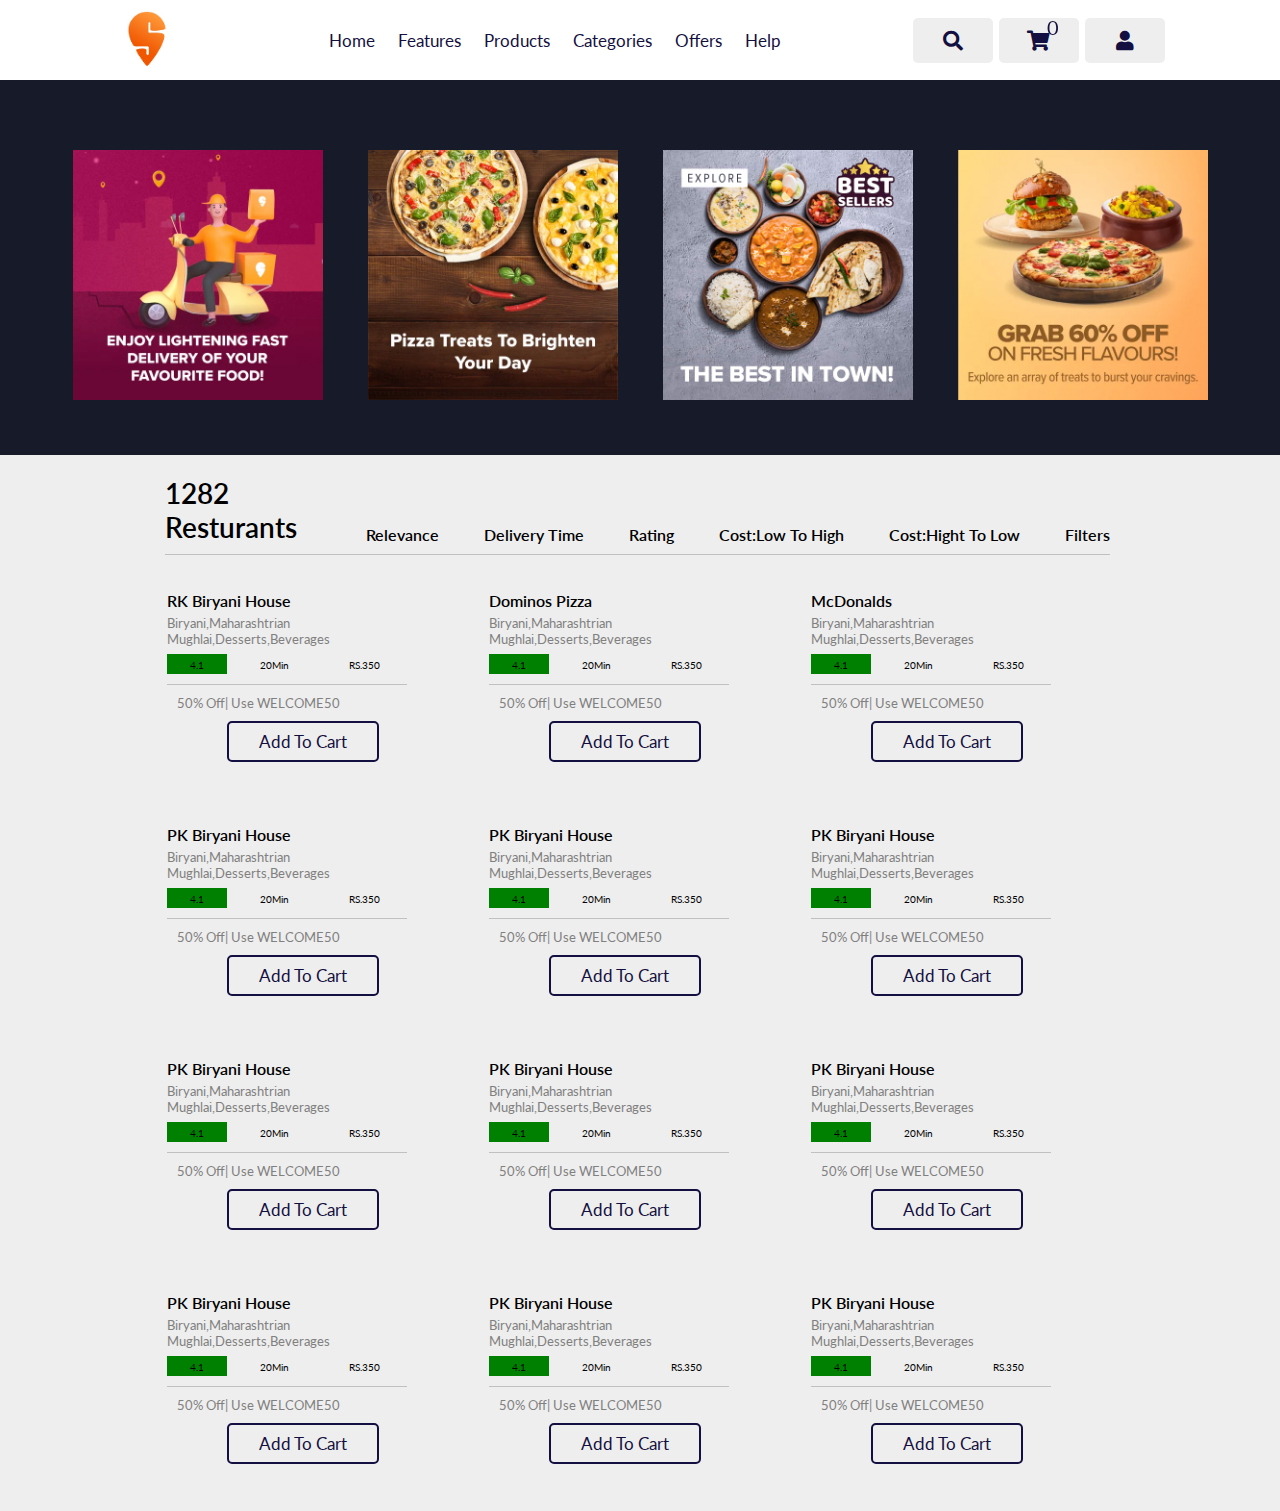
==== index.html @ 4bfafcb6 "Added more functionalities" ====
<!DOCTYPE html>
<html lang="en">
<head>
    <meta charset="UTF-8">
    <meta http-equiv="X-UA-Compatible" content="IE=edge">
    <meta name="viewport" content="width=device-width, initial-scale=1.0">
    <title>Complete Responsive Grocery Website Design Tutorial</title>

    <link rel="stylesheet" href="https://unpkg.com/swiper@7/swiper-bundle.min.css" />
    <link rel="preconnect" href="https://fonts.googleapis.com">
<link rel="preconnect" href="https://fonts.gstatic.com" crossorigin>
<link href="https://fonts.googleapis.com/css2?family=Lato&family=Roboto+Slab:wght@200;300;500&family=Roboto:wght@300;400&display=swap" rel="stylesheet">


    <!-- font awesome cdn link  -->
    <link rel="stylesheet" href="https://cdnjs.cloudflare.com/ajax/libs/font-awesome/5.15.4/css/all.min.css">

    <!-- custom css file link  -->
    <link rel="stylesheet" href="CSS/style.css">

</head>
<body>
    
<header class="header">
    <a href="#" class="logo">
        <!-- <i class="fas fa-shopping-basket"></i>groco</a> -->
        <img src="image/logo.jpg"  class ="logo-img" alt="">
    <nav class="navbar">
        <a href="#">Home</a>
        <a href="#">features</a>
        <a href="#">products</a>
        <a href="#">categories</a>
        <a href="#">Offers</a>
        <a href="#">Help</a>
    </nav>
    <div class="icons">
        <div class="fas fa-bars" id="menu-btn"></div>
        <div class="fas fa-search" id="search-btn"></div>
        <div class="fas fa-shopping-cart " id="cart-btn"></div>
          <div class="total-items-in-cart num-icon">0</div>
          
        
       <a href="signup.html"> <div class="fas fa-user" id="login-btn"></div></a>
    </div>
    <form action="" class="search-form">
    <input type="search" id="search-box" placeholder="search here..." onclick="searchProducts()">
    <label for="search-box" class="fas fa-search" id="searchBox" ></label>
    </form>
<div class="shopping-cart" id="shopping-cart">
    <div class="box"></div> 
    <div class=" total subtotal">
      Total (0 items): $0
  </div>
  <div class="checkout btn" ><a href="index.html">Checkout</a>
      
</div>
</div>





<!-- <form action="" class="login-form">
    <h3>login now</h3>
    <input type="email" placeholder="your email" class="box" id="email">
    <input type="password" placeholder="your password" class="box" id="password">
    <p>forget your password <a href="#">click here</a></p>
    <p>don't have account<a href="#">create now</a></p>
    <input type="submit" value="login now" class="btn" id="save" onclick="login()">
</form> -->
</header>
<section class="home" id="home">
    <div class="content">
        <img src="image/ban1.webp" class="new" alt="">
        <img src="image/ban2.webp" class="new" alt="">
        <img src="image/ban3.jpg" class="new" alt="">
        <img src="image/ban4.webp" class="new" alt="">
    </div>
</section>
<section class="features" id="features">
    <div class="filter">
    <div class="filterLeft">1282 resturants</div>
    <div class="filterRight ">
        <a href="#">Relevance</a>
        <a href="#">Delivery Time</a>
        <a href="#">Rating</a>
        <a href="#">Cost:Low to High</a>
        <a href="#">Cost:Hight to Low</a>
        <a href="#">Filters</a>
        
    </div>
</div>

<div class="list-container" id="list-container">
     
      <!--  <div class="vid-list" data-name="p-1">
          <img src="image/food.webp" class="img-class" alt=""
        /></a>
        <div class="flex-div">
          <div class="vid-info" id="item1">
            <a href="">Di Rasoi-Panjabi</a>
            <p class="title">North Indian,Panjabi,Biryani,kebabs</p>
            <p>Mughlai,Desserts,Beverages</p>
            <div class="btns flex-div">
                <span class="icon-star _537e4"></span>
                <div class="rating">☆3.9</div> 
                <div class="time">40 Mins</div> 
                <div class="amt">Rs.300 FOR TWO</div>
            </div>
            <div class="offers">
            <p>50% off | Use WELCOLME50</p>
        </div>
          </div>
        </div>
        <button onclick="addToCart(item1)">Add to cart</button>
      </div>

      <div class="vid-list">
        <a href="video.html">
            <img src="image/food.webp" class="img-class" alt=""
            /></a>
        <div class="flex-div">
          <div class="vid-info">
            <a href="">Bebe Di Rasoi-Panjabi</a>
            <p>North Indian,Panjabi,Biryani,kebabs</p>
            <p>Mughlai,Desserts,Beverages</p>
            <div class="btns flex-div">
                <div class="rating">3.9</div> 
                <div class="time">40 Mins</div> 
                <div class="amt">Rs.300 FOR TWO</div>
            </div>
            <div class="offers">
            <p>50% off | Use WELCOLME50</p>
        </div>
          </div>
        </div>
      </div> <div class="vid-list">
        <a href="video.html">
            <img src="image/food.webp" class="img-class" alt=""
            /></a>
        <div class="flex-div">
          <div class="vid-info">
            <a href="">Bebe Di Rasoi-Panjabi</a>
            <p>North Indian,Panjabi,Biryani,kebabs</p>
            <p>Mughlai,Desserts,Beverages</p>
            <div class="btns flex-div">
                <div class="rating">3.9</div> 
                <div class="time">40 Mins</div> 
                <div class="amt">Rs.300 FOR TWO</div>
            </div>
            <div class="offers">
            <p>50% off | Use WELCOLME50</p>
        </div>
          </div>
        </div>
      </div>
       <div class="vid-list">
        <a href="video.html">
            <img src="image/food.webp" class="img-class" alt=""
            /></a>
        <div class="flex-div">
          <div class="vid-info">
            <a href="">Bebe Di Rasoi-Panjabi</a>
            <p>North Indian,Panjabi,Biryani,kebabs</p>
            <p>Mughlai,Desserts,Beverages</p>
            <div class="btns flex-div">
                <div class="rating">3.9</div> 
                <div class="time">40 Mins</div> 
                <div class="amt">Rs.300 FOR TWO</div>
            </div>
            <div class="offers">
            <p>50% off | Use WELCOLME50</p>
        </div>
          </div>
        </div>
      </div>

      <div class="vid-list">
        <a href="video.html">
            <img src="image/food.webp" class="img-class" alt=""
            /></a>
        <div class="flex-div">
          <div class="vid-info">
            <a href="">Bebe Di Rasoi-Panjabi</a>
            <p>North Indian,Panjabi,Biryani,kebabs</p>
            <p>Mughlai,Desserts,Beverages</p>
            <div class="btns flex-div">
                <div class="rating">3.9</div> 
                <div class="time">40 Mins</div> 
                <div class="amt">Rs.300 FOR TWO</div>
            </div>
            <div class="offers">
            <p>50% off | Use WELCOLME50</p>
        </div>
          </div>
        </div>
      </div>

      <div class="vid-list">
        <a href="video.html">
            <img src="image/food.webp" class="img-class" alt=""
            /></a>
        <div class="flex-div">
          <div class="vid-info">
            <a href="">Bebe Di Rasoi-Panjabi</a>
            <p>North Indian,Panjabi,Biryani,kebabs</p>
            <p>Mughlai,Desserts,Beverages</p>
            <div class="btns flex-div">
                <div class="rating">3.9</div> 
                <div class="time">40 Mins</div> 
                <div class="amt">Rs.300 FOR TWO</div>
            </div>
            <div class="offers">
            <p>50% off | Use WELCOLME50</p>
        </div>
          </div>
        </div>
      </div>

      <div class="vid-list">
        <a href="video.html">
            <img src="image/food.webp" class="img-class" alt=""
            /></a>
        <div class="flex-div">
          <div class="vid-info">
            <a href="">Bebe Di Rasoi-Panjabi</a>
            <p>North Indian,Panjabi,Biryani,kebabs</p>
            <p>Mughlai,Desserts,Beverages</p>
            <div class="btns flex-div">
                <div class="rating">3.9</div> 
                <div class="time">40 Mins</div> 
                <div class="amt">Rs.300 FOR TWO</div>
            </div>
            <div class="offers">
            <p>50% off | Use WELCOLME50</p>
        </div>
          </div>
        </div>
      </div>

      <div class="vid-list">
        <a href="video.html">
            <img src="image/food.webp" class="img-class" alt=""
            /></a>
        <div class="flex-div">
          <div class="vid-info">
            <a href="">Bebe Di Rasoi-Panjabi</a>
            <p>North Indian,Panjabi,Biryani,kebabs</p>
            <p>Mughlai,Desserts,Beverages</p>
            <div class="btns flex-div">
                <div class="rating">3.9</div> 
                <div class="time">40 Mins</div> 
                <div class="amt">Rs.300 FOR TWO</div>
            </div>
            <div class="offers">
            <p>50% off | Use WELCOLME50</p>
        </div>
          </div>
        </div>
      </div>


      <div class="vid-list">
        <a href="video.html">
          <img src="image/blog-2.jpg" class="img-class" alt=""
        /></a>
        <div class="flex-div">
          <div class="vid-info">
            <a href="">Bebe Di Rasoi-Panjabi</a>
            <p>North Indian,Panjabi,Biryani,kebabs</p>
            <p>Mughlai,Desserts,Beverages</p>
            <div class="btns flex-div">
                <div class="rating">3.9</div> 
                <div class="time">40 Mins</div> 
                <div class="amt">Rs.300 FOR TWO</div>
            </div>
            <div class="offers">
            <p>50% off | Use WELCOLME50</p>
        </div>
          </div>
        </div>
      </div>



</div>
 -->
</div>



 <!-- <div class="products-preview">

    <div class="preview" data-target="p-1">
       <i class="fas fa-times"></i>
       <img src="image/food.webp" alt="">
       <h3>Pizza</h3>
       <div class="stars">
          <i class="fas fa-star"></i>
          <i class="fas fa-star"></i>
          <i class="fas fa-star"></i>
          <i class="fas fa-star"></i>
          <i class="fas fa-star-half-alt"></i>
          <span>( 250 )</span>
       </div>
       <p>Lorem ipsum dolor sit amet consectetur adipisicing elit. Consequatur, dolorem.</p>
       <div class="price">$2.00</div>
       <div class="buttons">
          <a href="#" class="buy">buy now</a>
          <a href="#" class="cart">add to cart</a>
       </div>
    </div>
 
    <div class="preview" data-target="p-2">
       <i class="fas fa-times"></i>
       <img src="images/2.png" alt="">
       <h3>organic onions</h3>
       <div class="stars">
          <i class="fas fa-star"></i>
          <i class="fas fa-star"></i>
          <i class="fas fa-star"></i>
          <i class="fas fa-star"></i>
          <i class="fas fa-star-half-alt"></i>
          <span>( 250 )</span>
       </div>
       <p>Lorem ipsum dolor sit amet consectetur adipisicing elit. Consequatur, dolorem.</p>
       <div class="price">$2.00</div>
       <div class="buttons">
          <a href="#" class="buy">buy now</a>
          <a href="#" class="cart">add to cart</a>
       </div>
    </div>
 
    <div class="preview" data-target="p-3">
       <i class="fas fa-times"></i>
       <img src="images/3.png" alt="">
       <h3>organic tomatoes</h3>
       <div class="stars">
          <i class="fas fa-star"></i>
          <i class="fas fa-star"></i>
          <i class="fas fa-star"></i>
          <i class="fas fa-star"></i>
          <i class="fas fa-star-half-alt"></i>
          <span>( 250 )</span>
       </div>
       <p>Lorem ipsum dolor sit amet consectetur adipisicing elit. Consequatur, dolorem.</p>
       <div class="price">$2.00</div>
       <div class="buttons">
          <a href="#" class="buy">buy now</a>
          <a href="#" class="cart">add to cart</a>
       </div>
    </div>
 
    <div class="preview" data-target="p-4">
       <i class="fas fa-times"></i>
       <img src="images/4.png" alt="">
       <h3>organic brinjal</h3>
       <div class="stars">
          <i class="fas fa-star"></i>
          <i class="fas fa-star"></i>
          <i class="fas fa-star"></i>
          <i class="fas fa-star"></i>
          <i class="fas fa-star-half-alt"></i>
          <span>( 250 )</span>
       </div>
       <p>Lorem ipsum dolor sit amet consectetur adipisicing elit. Consequatur, dolorem.</p>
       <div class="price">$2.00</div>
       <div class="buttons">
          <a href="#" class="buy">buy now</a>
          <a href="#" class="cart">add to cart</a>
       </div>
    </div>
 
    <div class="preview" data-target="p-5">
       <i class="fas fa-times"></i>
       <img src="images/5.png" alt="">
       <h3>organic broccoli</h3>
       <div class="stars">
          <i class="fas fa-star"></i>
          <i class="fas fa-star"></i>
          <i class="fas fa-star"></i>
          <i class="fas fa-star"></i>
          <i class="fas fa-star-half-alt"></i>
          <span>( 250 )</span>
       </div>
       <p>Lorem ipsum dolor sit amet consectetur adipisicing elit. Consequatur, dolorem.</p>
       <div class="price">$2.00</div>
       <div class="buttons">
          <a href="#" class="buy">buy now</a>
          <a href="#" class="cart">add to cart</a>
       </div>
    </div>
 
    <div class="preview" data-target="p-6">
       <i class="fas fa-times"></i>
       <img src="images/6.png" alt="">
       <h3>organic potatoes</h3>
       <div class="stars">
          <i class="fas fa-star"></i>
          <i class="fas fa-star"></i>
          <i class="fas fa-star"></i>
          <i class="fas fa-star"></i>
          <i class="fas fa-star-half-alt"></i>
          <span>( 250 )</span>
       </div>
       <p>Lorem ipsum dolor sit amet consectetur adipisicing elit. Consequatur, dolorem.</p>
       <div class="price">$2.00</div>
       <div class="buttons">
          <a href="#" class="buy">buy now</a>
          <a href="#" class="cart">add to cart</a>
       </div>
    </div>
  
 </div>
 -->

 <script src="JS\script.js"></script>
 <script src="JS\cart.js"></script>
</body>
</html>
---- CSS/style.css ----
:root {
    --orange:#ff7800;
    --black:#130f40;
    --light-color:#666;
    --box-shadow:0.5rem 1.5rem rgba(0,0,0,0.1);
    --border:.2rem solid rgba(0,0,0,0.1);
    --outline:.1rem solid rgba(0,0,0,0.1);
    --outline-hover:.2rem solid var(--black);
}
* {
    font-family: 'Lato', 'Roboto','Roboto Slab',sans-serif;
    margin:0; padding:0;
    box-sizing: border-box;
    outline:none; border:none;
    text-decoration: none; text-transform: capitalize;
    transition: all .2s linear;
}
html {
    font-size: 62.5%;
    overflow-x:hidden ;
    scroll-behavior: smooth;
    scroll-padding-top:7rem;
}
body {
    background: #eee;
}

.header {
    position: fixed;
    top:0; left:0; right:0;
    z-index: 1000;
    display: flex;
    align-items:center;
    justify-content: space-between;
    padding:2rem 9%;
    height:80px;
    background: #fff;
    box-shadow: var (--box-shadow);
}
.header .logo {
    font-size: 2.5rem;
    font-weight: bolder;
    color:var(--black);
}
.header .logo i {
    color: var(--orange);
}
.header .logo img {
    height:70px;
}

.header .navbar a {
    
    font-size:1.7rem;
    margin:0 1rem;
    color:var(--black);
}
.header .navbar a:hover {
    color:var(--orange);
}

.header .icons div {
    height:4.5rem;
    width:8rem;
    line-height: 4.5rem;
    border-radius:.5rem;
    background: #eee;
    color: var(--black);
    font-size: 2rem;
    margin-left:.3rem;
    text-align:center;
    position: relative;
} 

#add {
    margin-top: 1rem;
    display: inline-block;
    padding: .8rem 3rem;
    font-size:1.7rem;
    border-radius:.5rem;
    border:.2rem solid var(--black);
    color:var(--black);
    cursor: pointer;
    background: none;
    margin-left: 50px;
}
#add:hover {
    background: var(--orange);
}

.header .icons .num-icon {
    top:5px;
    right:215px;
    background: transparent;
    position: absolute;
    border-radius: 50%;
    width:25px;
    height: 15px;
    padding-bottom: 100px;
    text-align: center;
    outline: none;
}


.header .icons .num-icon:hover {
    background-color: transparent;
}

.header .icons div:hover {
    background: var(--orange);
    color:#fff;
}
#menu-btn {
    display: none;
}
.header .search-form {
    position: absolute;
    top:110%; right:-110%;
    width:50rem;
    height:5rem;
    background: #fff;
    border-radius: .5rem;
    overflow: hidden;
    display: flex;
    align-items:center;
    box-shadow: var(--box-shadow);
}
.header .search-form.active {
    right:2rem;
    transition: .4s linear;
}
.header .search-form input {
    height:100%;
    width:100%;
    background: none;
    text-transform: none;
    font-size:1.6rem;
    color:var(--black);
    padding:0 1.5rem;
}
.header .search-form label {
    font-size: 2.2rem;
    padding-right: 1.5rem;
    color:var(--black);
    cursor: pointer;
}
.header .search-form label:hover {
    color:var(--orange);
}
.header .shopping-cart {
    position:absolute;
    top:110%; right:-110%;
    padding:1rem;
    border-radius:.5rem;
    box-shadow: var(--box-shadow);
    width:70rem;
    background: #fff;
}
.header .shopping-cart.active {
    right:2rem;
    transition: .4s linear;
}


.header .shopping-cart .box {
    display:flex;
    flex-direction: column;
    align-items: flex-start;
    gap:1rem;
    position:relative;
    margin:1rem 0;
}

.show {
    display: block;
  }
  
.header .shopping-cart {
    margin:4px, 4px;
    padding:4px;
    width: 70rem;
    overflow-x: hidden;
    overflow-y: auto;
}
 
  
.shopping-cart .box {
    display: flex;
    flex-direction: row;
}



.box .units {
    flex: 1;
    display: flex;
  }
  .box .units .number {
    margin: 5px 10px;
    padding:7px;
    font-size: 2.5rem;
  }
  .box .units .btn {
    width: 5px;
    height: 25px;
    padding-bottom: 30px;
    padding-right: 40px;
    font-weight: bold;
    cursor: pointer;
    border: none;
  }


  
.box {
    
    display: flex;
    justify-content: space-between;
    align-items: center;
}
.img {
    
    width:200px;
    height:150px;
}


.cart-content {
    font-size: 16px;
    
}


table tr th {
    font-size: 16px;
}



.header .shopping-cart .box img {
    height:16rem;
    width:20rem;
}
.header .shopping-cart .fa-trash{
    font-size:2rem;
    position: absolute;
    top:50%; right:2rem;
    cursor: pointer;
    color:var(--light-color);
    transform: translate(-50%);
}
.header .shopping-cart .box .content h3 {
color:var(--black);
font-size: 1.7rem;
padding-bottom: 1rem;
}
.header .shopping-cart .box .content span {
    color:var(--light-color);
    font-size: 1.6rem;
    }
.header .shopping-cart .box .content .quantity {
padding-left: 1rem;
}


.header .shopping-cart .total{
    font-size: 2.5rem;
    padding: 1rem 0;
    text-align: center;
    color: var(--light-color);
}

.btn {
    margin-top: 1rem;
    display: inline-block;
    padding: .8rem 3rem;
    font-size:1.7rem;
    border-radius:.5rem;
    border:.2rem solid var(--black);
    color:var(--black);
    cursor: pointer;
    background: none;
}
.btn:hover {
    background: var(--orange);
}
.header .shopping-cart .btn {
    display: block;
    text-align: center;
    margin:1rem;
}
.header .login-form {
    position: absolute;
    top:110%; right:-110%;
    width:30rem;
    box-shadow: var(--box-shadow);
    padding:2rem;
    border-radius: .5rem;
    background: #fff;
    text-align: center;
}
.header .login-form.active {
    right:2rem;
    transition: .4s linear;
}
header .login-form h3 {
    font-size: 2.5rem;
    text-transform: uppercase;
    color:var(--black);
}
.header .login-form .box {
    width:100%;
    margin:.7rem 0;
    background: #eee;
    border-radius: .5rem;
    padding:1rem;
    font-size: 1.6rem;
    color:var(--black);
    text-transform: none;
}

.header .login-form p {
    font-size: 1.4rem;
    padding:.5rem 0;
    color:var(--light-color);
}
.header .login-form p a {
    color:var(--orange);
    text-decoration: underline;
}

section {
    padding:2rem 9%;
}

.home {
    display: flex;
    align-items:center;
    justify-content: center;
    background: #171a29;
    background-position: center;
    background-size: cover;
    padding-top: 15rem;
    padding-bottom: 5.5rem;
}
.home .new:hover
{
    transform: scale(1.1);

}
.home .content {
    display: flex;
    gap:45px;
    justify-content: space-between;
    align-items: center;
}
.home .content img {
    width:250px;
    height:250px;
}

.heading {
    text-align: center;
    padding:2rem 0;
    padding-bottom: 3rem;
    font-size: 3.5rem;
    color:var(--black)
}
.heading span {
    background: var(--orange);
    color: #fff;
    display: inline-block;
    padding: .5rem 3rem;
    clip-path: polygon(100% 0, 93% 50%, 100% 99%, 0% 100%, 7% 50%, 0% 0%);
}

.features .box-container {
    display: grid;
    grid-template-columns: repeat(auto-fit, minmax(30rem,1fr));
    gap:1.5rem;
}
.features .box-container .box {
    padding: 3rem 2rem;
    background: #fff;
    outline: var(--outline);
    outline-offset: -1rem;
    text-align: center;
    box-shadow: var(--box-shadow);
}
.features .box-container .box:hover {
    outline: var(--outline-hover);
    outline-offset: 0rem;
    transform: scale(1,1);
}


.features .box-container .box img {
    margin: 1rem 0;
    height:15rem;
}

.features .box-container .box h3 {
    font-size: 2.5rem;
    line-height: 1.8;
    color: var(--black);
}


.features .box-container .box p {
    font-size: 1.5rem;
    line-height: 1.8;
    color: var(--light-color);
    padding: 1rem;
}

.filter {
    display: flex;
    border-bottom: 1px solid silver;
    height:80px;
    font-weight: 600;
    margin-left: 50px;
    margin-right: 55px;
    padding-bottom: 10px;
}
 .filterLeft {
    display: flex;
    flex:2;
    font-size: 28px;
    align-items: flex-end;
    justify-content: center;
}
.filterRight   {
    display: flex;
    flex:8;
    
    justify-content: flex-end;
    gap:45px;

}
.filterRight a {
    display: flex;
    text-decoration: none;
    align-items: flex-end;
}

a {
    color:black;
}

.features .filterRight a {
    font-size: 16px;
}
.hide {
    display: none;
}
@media (max-width:991px)
{
    html {
        font-size: 55%;
    }
    .header {
        padding:2rem;
    }
    
section {
    padding:2rem 9%;
}
}





@media (max-width:768px)
{


    #menu-btn {
        display: inline-block;
    }
.header.search-form {
    width:90%;
}
    .header .navbar {
        position: absolute;
        top:110%; right:-110%;
        width:30rem;
        box-shadow: var(--box-shadow);
        border-radius: .5rem;
        background: #fff;
    }
    .header .navbar.active{
        right:2rem; 
        transition: .4s linear;
    }

    .header .navbar a {
        font-size: 2rem;
        margin:2rem 2.5rem;
        display: block;
    }

}


@media (max-width:450px)
{
    html {
        font-size: 50%;
    }
    .heading {
        font-size: 2.5rem;
    }
}


#list-container {
    display: grid;
    
    grid-template-columns: repeat(auto-fit,minmax(250px,1fr));
    grid-column-gap:16px;
    grid-row-gap:30px;
    margin: 15px 50px;
}
.vid-list {
    width:100%;
    padding: 2px;
    margin-right: 50px;
    
}

.vid-list:hover {
    outline-offset: none;
    outline: .2rem solid silver;
    padding: 3px;
}

.vid-list .img-class {
    width:100%;
    position: relative;
    /* border: 1px solid black; */
}
.vid-list .flex-div {
    align-items: flex-start;
    margin-top:7px;
} 
.vid-list .flex-div img {
    width: 35px;
    margin-right: 10px;
    border-radius: 50%;
}
.vid-info {
    color: black;
    font-size: 13px;

}
.vid-info  a {
    color: black;
    font-weight: 600;
    font-size: 16px;
    display: block;
    margin-bottom: 5px;
}
.vid-info p {
    color: gray;
}

.flex-div {
    display: flex;
    align-items: center;
}

.btns  {
    align-items: center;
    width:240px;
    justify-content: space-between;
    text-align: center;
    font-size: 10px;
    padding-bottom: 10px;
    border-bottom: 1px solid silver;
} 

.btns .rating {
    width:60px;
    padding: 5px;
    height: 20px;
    background: green;
    
}

.btns .time {
    width:60px;
    height: 20px;
    padding: 5px;
    
}
.btns .amt {
    width:85px;
    padding-top: 5px;
    height: 20px;
    
}
.offers {
    padding:10px;
}


.products-preview{
    position: fixed;
    top:0; left:0;
    min-height: 100vh;
    width: 100%;
    background: rgba(0,0,0,.8);
    display: none;
    align-items: center;
    justify-content: center;
 }
 
 .products-preview .preview{
    display: none;
    padding:2rem;
    text-align: center;
    background: #fff;
    position: relative;
    margin:2rem;
    width: 40rem;
    top:50px;
 }
 
 .products-preview .preview.active{
    display: inline-block;
 }
 
 .products-preview .preview img{
    height: 30rem;
    width:30rem;
 }
 
 .products-preview .preview .fa-times{
    position: absolute;
    top:2rem; right:1.5rem;
    cursor: pointer;
    color:#444;
    font-size: 4rem;
 }
 
 .products-preview .preview .fa-times:hover{
    transform: rotate(90deg);
 }
 
 .products-preview .preview h3{
    color:#444;
    padding:.5rem 0;
    font-size: 2.5rem;
 }
 
 .products-preview .preview .stars{
    padding:1rem 0;
    font-size: 1.7rem;
 }
 
 .products-preview .preview .stars i{
    color:#27ae60;
 }
 
 .products-preview .preview .stars span{
    color:#999;
 }
 
 .products-preview .preview p{
    line-height: 1.5;
    padding:1rem 0;
    font-size: 1.6rem;
    color:#777;
 }
 
 .products-preview .preview .price{
    padding:1rem 0;
    font-size: 2.5rem;
    color:#27ae60;
 }
 
 .products-preview .preview .buttons{
    display: flex;
    gap:1.5rem;
    flex-wrap: wrap;
    margin-top: 1rem;
 }
 
 .products-preview .preview .buttons a{
    flex:1 1 16rem;
    padding:1rem;
    font-size: 1.8rem;
    color:#444;
    border:.1rem solid #444;
 }
 
 .products-preview .preview .buttons a.cart{
    background: #444;
    color:#fff;
 }
 
 .products-preview .preview .buttons a.cart:hover{
    background: #111;
 }
 
 .products-preview .preview .buttons a.buy:hover{
    background: #444;
    color:#fff;
 }
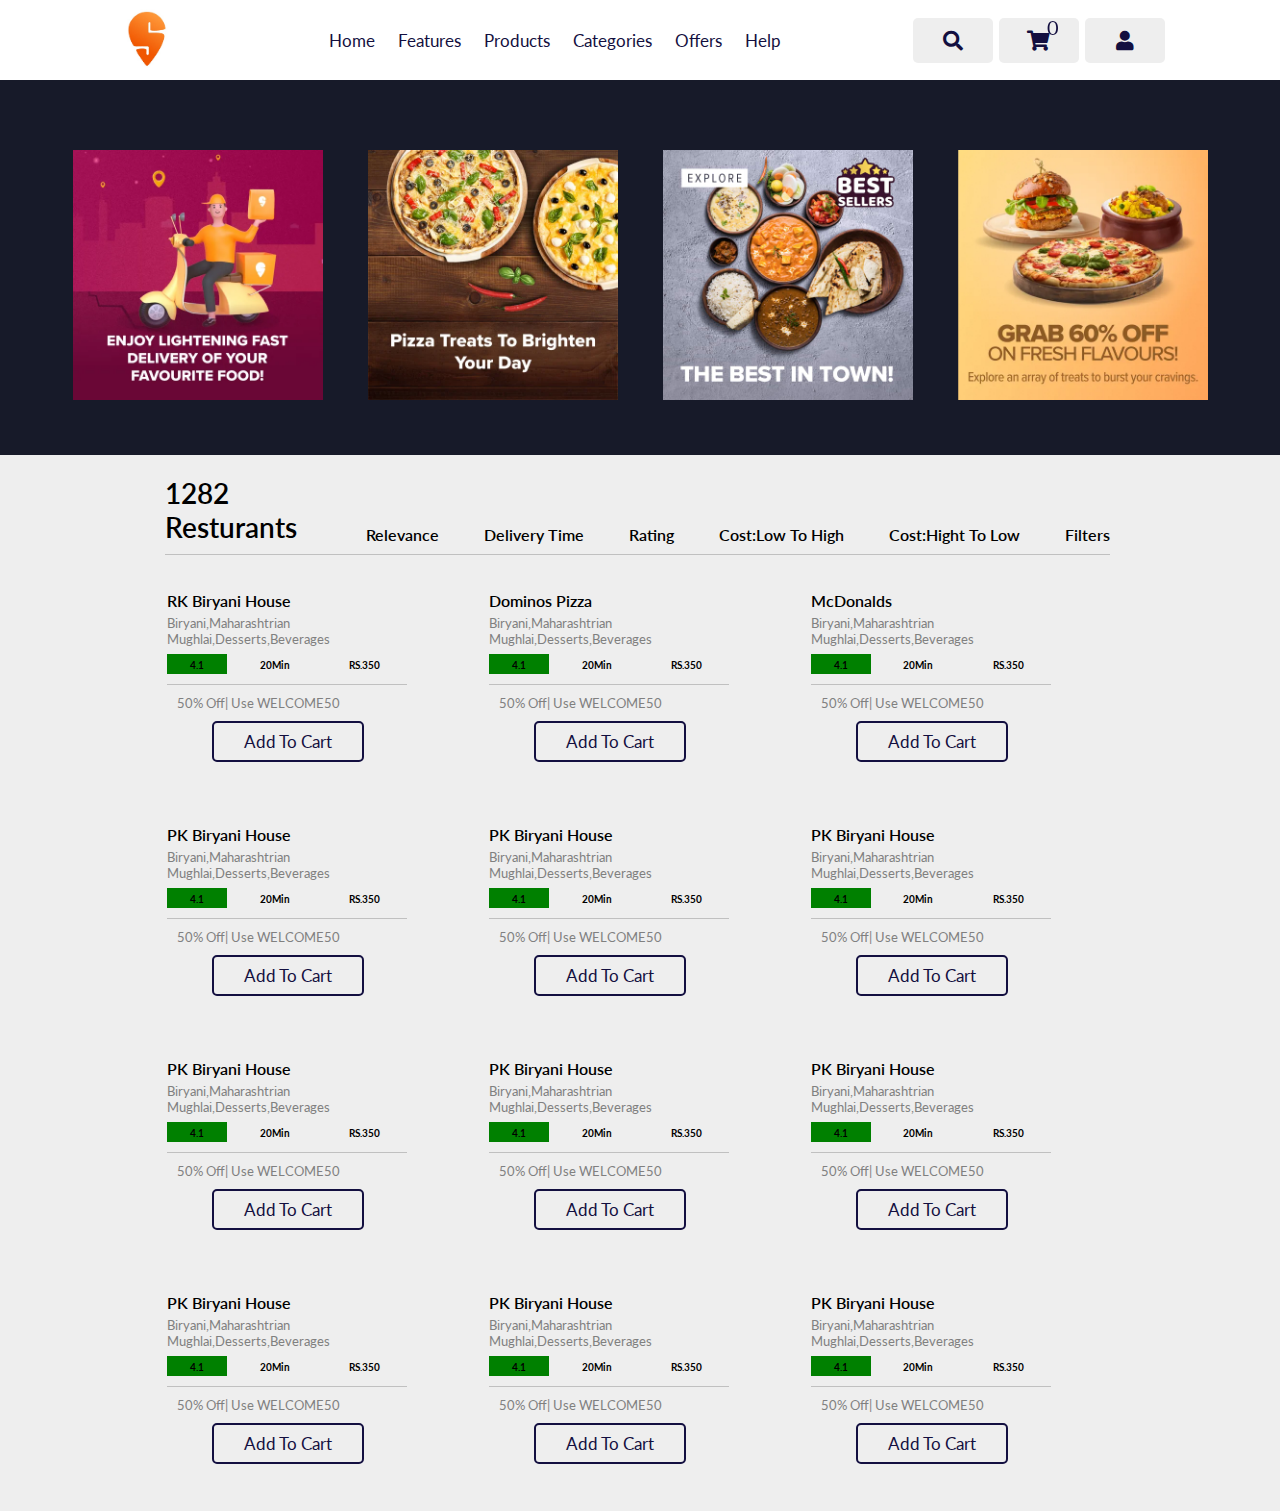
==== commit 7ac83d37: "Added cart functionality" ====
--- a/index.html
+++ b/index.html
@@ -4,7 +4,7 @@
     <meta charset="UTF-8">
     <meta http-equiv="X-UA-Compatible" content="IE=edge">
     <meta name="viewport" content="width=device-width, initial-scale=1.0">
-    <title>Complete Responsive Grocery Website Design Tutorial</title>
+    <title>Swiggy</title>
 
     <link rel="stylesheet" href="https://unpkg.com/swiper@7/swiper-bundle.min.css" />
     <link rel="preconnect" href="https://fonts.googleapis.com">
@@ -69,7 +69,7 @@
     <input type="submit" value="login now" class="btn" id="save" onclick="login()">
 </form> -->
 </header>
-<section class="home" id="home">
+<section class="home" id="home" style="overflow-x:auto;">
     <div class="content">
         <img src="image/ban1.webp" class="new" alt="">
         <img src="image/ban2.webp" class="new" alt="">
--- a/CSS/style.css
+++ b/CSS/style.css
@@ -69,8 +69,11 @@
     font-size: 2rem;
     margin-left:.3rem;
     text-align:center;
+} 
+
+.icons #cart-btn {
     position: relative;
-} 
+}
 
 #add {
     margin-top: 1rem;
@@ -82,7 +85,7 @@
     color:var(--black);
     cursor: pointer;
     background: none;
-    margin-left: 50px;
+    margin-left: 35px;
 }
 #add:hover {
     background: var(--orange);
@@ -243,11 +246,11 @@
 }
 .header .shopping-cart .fa-trash{
     font-size:2rem;
-    position: absolute;
-    top:50%; right:2rem;
+    /* position: absolute;
+    top:50%; right:2rem; */
     cursor: pointer;
     color:var(--light-color);
-    transform: translate(-50%);
+    /* transform: translate(-50%); */
 }
 .header .shopping-cart .box .content h3 {
 color:var(--black);
@@ -334,15 +337,14 @@
 }
 
 .home {
-    display: flex;
+    display: grid;
     align-items:center;
     justify-content: center;
     background: #171a29;
-    background-position: center;
-    background-size: cover;
     padding-top: 15rem;
     padding-bottom: 5.5rem;
 }
+
 .home .new:hover
 {
     transform: scale(1.1);
@@ -463,9 +465,19 @@
     }
     
 section {
-    padding:2rem 9%;
-}
-}
+    padding:10rem 9%;
+}
+.filter {
+    display: none;
+}
+}
+
+
+
+
+
+
+
 
 
 
@@ -473,10 +485,12 @@
 
 @media (max-width:768px)
 {
-
-
     #menu-btn {
         display: inline-block;
+    }
+    .home {
+        padding-left:70%;
+        
     }
 .header.search-form {
     width:90%;
@@ -499,6 +513,9 @@
         margin:2rem 2.5rem;
         display: block;
     }
+    .filter {
+        display: none;
+    }
 
 }
 
@@ -511,21 +528,75 @@
     .heading {
         font-size: 2.5rem;
     }
+    
+.home {
+    display: none;
+   /*  display: flex;
+    align-items:center;
+    justify-content: center;
+    background: #171a29;
+    padding-top: 15rem;
+    padding-bottom: 5.5rem;
+    overflow-x: scroll;
+    white-space: nowrap; */
+}
+.home .new {
+    overflow: hidden;
+
+}
+    
+    .filter {
+    display: none;
+}
+.filterLeft {
+    display: flex;
+    flex:2;
+    font-size: 28px;
+    align-items: flex-end;
+    justify-content: center;
+}
+.filterRight   {
+    display: flex;
+    flex:8;
+    
+    justify-content: flex-end;
+    gap:45px;
+
+}
+.filterRight a {
+    display: flex;
+    text-decoration: none;
+    align-items: flex-end;
+}
+
+a {
+    color:black;
+}
+
+.features .filterRight a {
+    font-size: 12px;
+}
+
+.header .shopping-cart {
+    width:50rem;
+    
+}
+
+
 }
 
 
 #list-container {
     display: grid;
-    
     grid-template-columns: repeat(auto-fit,minmax(250px,1fr));
     grid-column-gap:16px;
     grid-row-gap:30px;
     margin: 15px 50px;
 }
 .vid-list {
-    width:100%;
+    width:250px;
     padding: 2px;
-    margin-right: 50px;
+    /* margin-right: 50px; */
     
 }
 
@@ -545,7 +616,7 @@
     margin-top:7px;
 } 
 .vid-list .flex-div img {
-    width: 35px;
+    width: 100%;
     margin-right: 10px;
     border-radius: 50%;
 }
@@ -576,6 +647,7 @@
     justify-content: space-between;
     text-align: center;
     font-size: 10px;
+    font-weight: bold;
     padding-bottom: 10px;
     border-bottom: 1px solid silver;
 } 
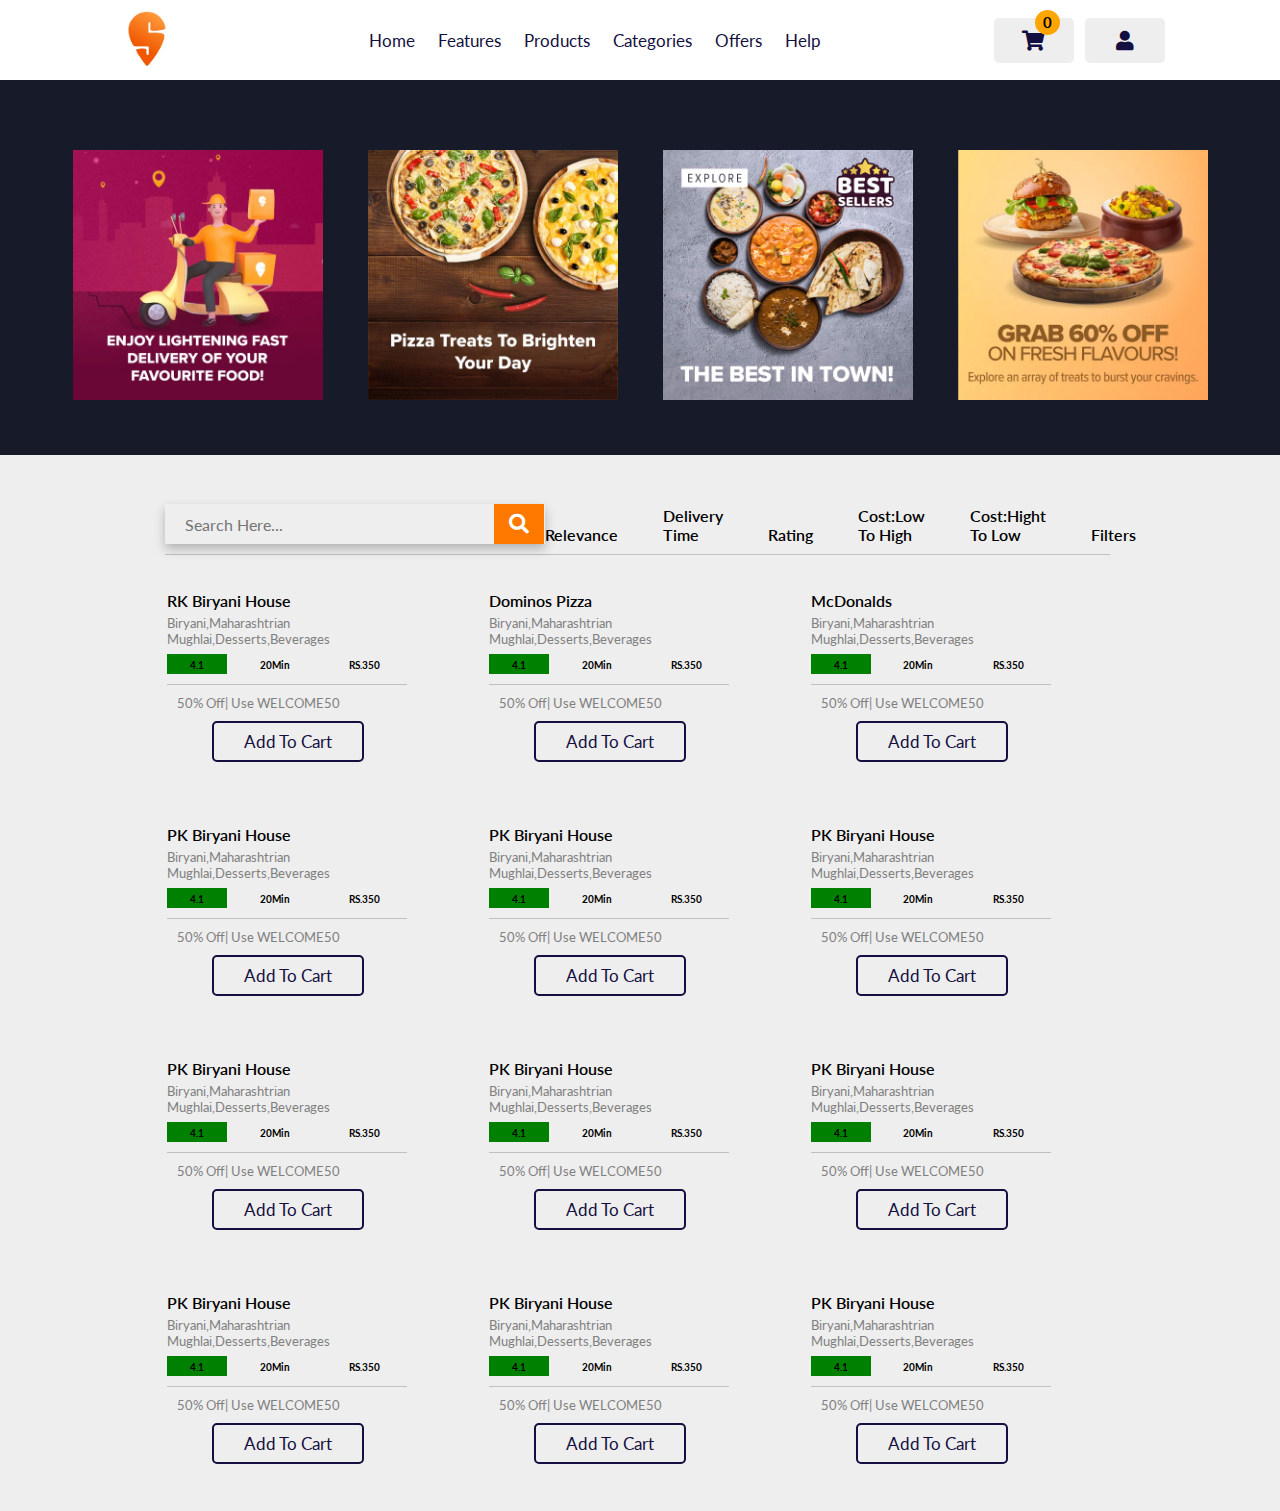
==== commit 7418bf08: "Added checkout functionality" ====
--- a/index.html
+++ b/index.html
@@ -42,16 +42,13 @@
         
        <a href="signup.html"> <div class="fas fa-user" id="login-btn"></div></a>
     </div>
-    <form action="" class="search-form">
-    <input type="search" id="search-box" placeholder="search here..." onclick="searchProducts()">
-    <label for="search-box" class="fas fa-search" id="searchBox" ></label>
-    </form>
+    
 <div class="shopping-cart" id="shopping-cart">
     <div class="box"></div> 
     <div class=" total subtotal">
       Total (0 items): $0
   </div>
-  <div class="checkout btn" ><a href="index.html">Checkout</a>
+  <div class="checkout btn" ><a href="public\index.html">Checkout</a>
       
 </div>
 </div>
@@ -79,7 +76,12 @@
 </section>
 <section class="features" id="features">
     <div class="filter">
-    <div class="filterLeft">1282 resturants</div>
+    <div class="filterLeft">
+      <div class="search-box">
+        <input type="search" id="search-box" placeholder="search here..." onclick="searchProducts()">
+        <label for="search-box" class="fas fa-search" id="searchBox" ></label>
+      </div>
+    </div>
     <div class="filterRight ">
         <a href="#">Relevance</a>
         <a href="#">Delivery Time</a>
--- a/CSS/style.css
+++ b/CSS/style.css
@@ -59,7 +59,7 @@
     color:var(--orange);
 }
 
-.header .icons div {
+.header .icons #cart-btn {
     height:4.5rem;
     width:8rem;
     line-height: 4.5rem;
@@ -70,6 +70,19 @@
     margin-left:.3rem;
     text-align:center;
 } 
+
+.header .icons #login-btn {
+    height:4.5rem;
+    width:8rem;
+    line-height: 4.5rem;
+    border-radius:.5rem;
+    background: #eee;
+    color: var(--black);
+    font-size: 2rem;
+    margin-left:.8rem;
+    text-align:center;
+} 
+
 
 .icons #cart-btn {
     position: relative;
@@ -92,17 +105,20 @@
 }
 
 .header .icons .num-icon {
-    top:5px;
-    right:215px;
-    background: transparent;
+    top:10px;
+    right:220px;
+    background: orange;
     position: absolute;
     border-radius: 50%;
     width:25px;
-    height: 15px;
-    padding-bottom: 100px;
+    height: 25px;
+    line-height: 25px;
     text-align: center;
     outline: none;
-}
+    font-weight: bold;
+    font-size: 15px;
+}
+
 
 
 .header .icons .num-icon:hover {
@@ -425,11 +441,48 @@
     padding-bottom: 10px;
 }
  .filterLeft {
+    
     display: flex;
     flex:2;
+    width: 100%;
     font-size: 28px;
     align-items: flex-end;
     justify-content: center;
+}
+.filterLeft .search-box
+{
+    box-shadow: 0 5px 10px rgba(0,0,0,0.25);
+/*     border-radius: 25px;
+ */
+    position: relative;
+    height:40px;
+    width: 380px;
+    
+}
+
+.filterLeft .search-box input{
+    position: absolute;
+    height: 100%;
+    width:100%;
+    /* border-radius: 25px; */
+    background-color:transparent;
+    outline: none;
+    border: none;
+    padding: 20px;
+    font-size: 16px;
+}
+.search-box #searchBox {
+    position: absolute;
+    right:1px;
+    top:0px;
+    width:50px;
+    background:#ff7800;
+    height: 100%;
+    /* border-radius: 25px; */
+    text-align: center;
+    line-height: 40px;
+    color: #fff;
+    font-size: 20px;
 }
 .filterRight   {
     display: flex;
@@ -596,15 +649,20 @@
 .vid-list {
     width:250px;
     padding: 2px;
+    outline: .2rem solid transparent;
+
     /* margin-right: 50px; */
     
+}
+#search-btn {
+    display: none;
 }
 
 .vid-list:hover {
     outline-offset: none;
     outline: .2rem solid silver;
-    padding: 3px;
-}
+/*     padding: 3px;
+ */}
 
 .vid-list .img-class {
     width:100%;
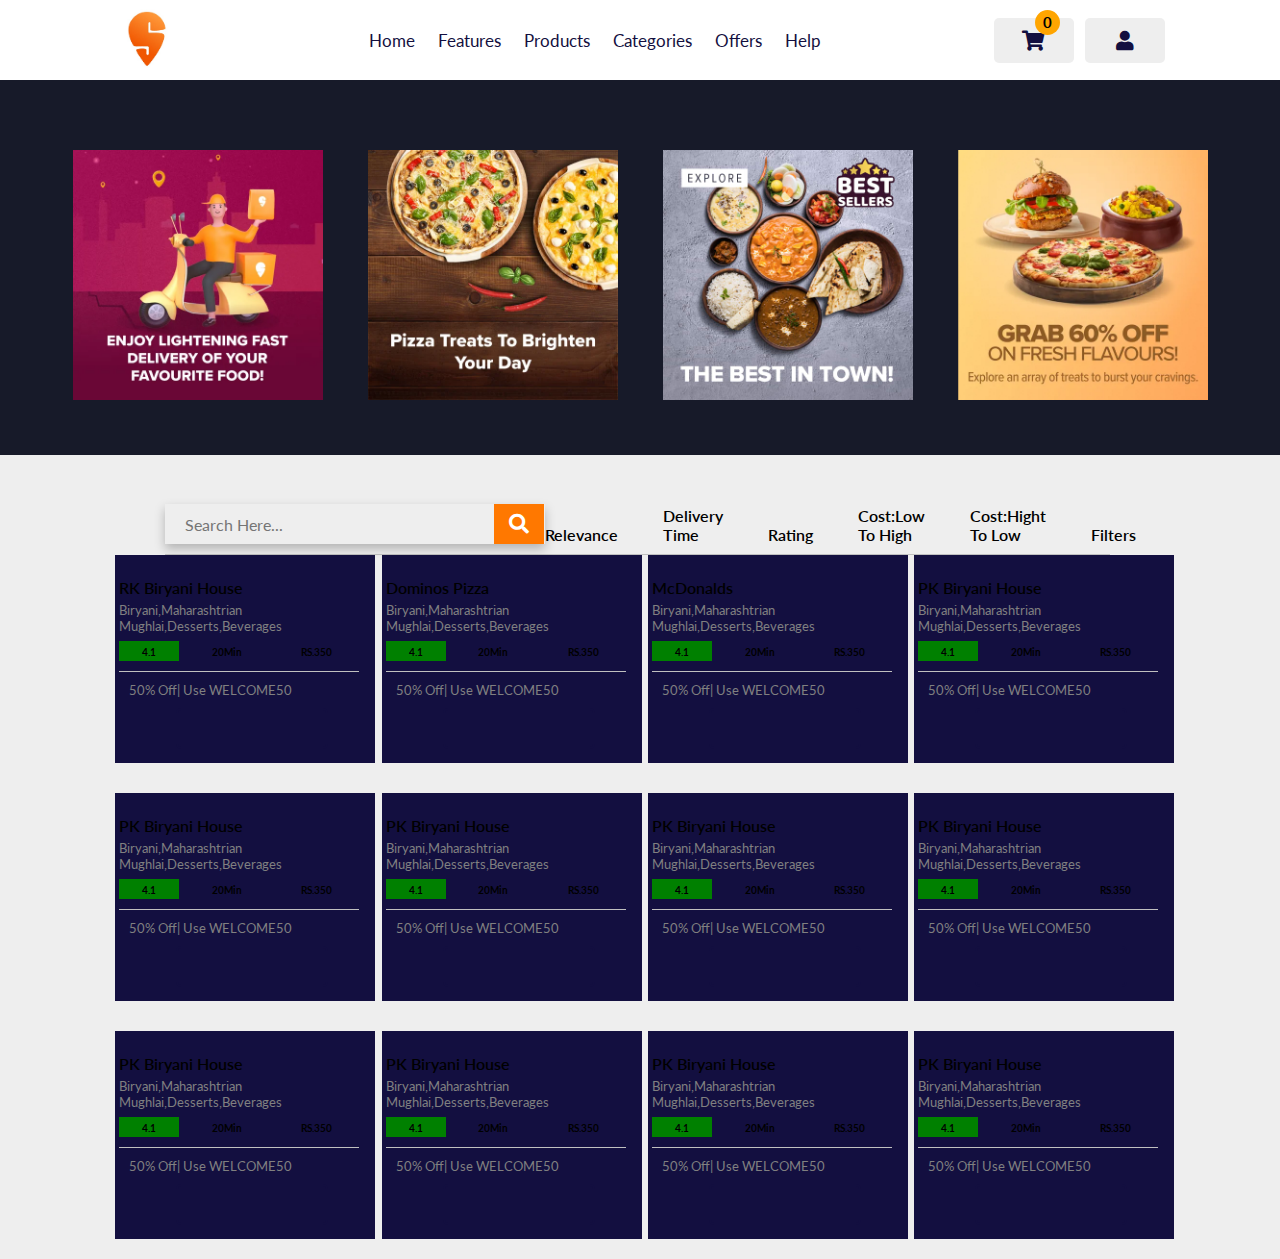
==== commit 5ab089af: "Update" ====
--- a/index.html
+++ b/index.html
@@ -23,7 +23,7 @@
     
 <header class="header">
     <a href="#" class="logo">
-        <!-- <i class="fas fa-shopping-basket"></i>groco</a> -->
+        
         <img src="image/logo.jpg"  class ="logo-img" alt="">
     <nav class="navbar">
         <a href="#">Home</a>
@@ -48,7 +48,7 @@
     <div class=" total subtotal">
       Total (0 items): $0
   </div>
-  <div class="checkout btn" ><a href="public\index.html">Checkout</a>
+  <div class="checkout btn" ><a href="http://localhost:5000/">Checkout</a>
       
 </div>
 </div>
--- a/CSS/style.css
+++ b/CSS/style.css
@@ -98,7 +98,7 @@
     color:var(--black);
     cursor: pointer;
     background: none;
-    margin-left: 35px;
+    margin-left: 47px;
 }
 #add:hover {
     background: var(--orange);
@@ -172,11 +172,16 @@
     padding:1rem;
     border-radius:.5rem;
     box-shadow: var(--box-shadow);
-    width:70rem;
+    margin:4px, 4px;
+    width: 70rem;
+    overflow-x: hidden;
+    overflow-y: auto;
     background: #fff;
 }
+
+
 .header .shopping-cart.active {
-    right:2rem;
+    right:0rem;
     transition: .4s linear;
 }
 
@@ -194,13 +199,6 @@
     display: block;
   }
   
-.header .shopping-cart {
-    margin:4px, 4px;
-    padding:4px;
-    width: 70rem;
-    overflow-x: hidden;
-    overflow-y: auto;
-}
  
   
 .shopping-cart .box {
@@ -505,6 +503,11 @@
 .features .filterRight a {
     font-size: 16px;
 }
+
+.cardDiv{
+    width:260px;
+    background-color: #130f40;
+}
 .hide {
     display: none;
 }
@@ -514,15 +517,28 @@
         font-size: 55%;
     }
     .header {
-        padding:2rem;
-    }
+        padding:0rem 1rem;
+    }
+    .vid-list:hover{
+        border: 1px solid silver;
+    }
+    .filterLeft {
+        display: flex;
+        flex: 2;
+        width: 31%;
+        font-size: 28px;
+        align-items: flex-end;
+        justify-content: center;
+    }
+    .vid-list{
+        background-color: #130f40;
+    }
+    
     
 section {
-    padding:10rem 9%;
-}
-.filter {
-    display: none;
-}
+    padding:10rem 0rem;
+}
+
 }
 
 
@@ -538,9 +554,20 @@
 
 @media (max-width:768px)
 {
-    #menu-btn {
-        display: inline-block;
-    }
+    
+        .header .icons #menu-btn {
+            display: inline-block;
+            height:4.5rem;
+            width:8rem;
+            line-height: 4.5rem;
+            border-radius:.5rem;
+            background: #eee;
+            color: var(--black);
+            font-size: 2rem;
+            margin-left:.3rem;
+            text-align:center;
+        } 
+    
     .home {
         padding-left:70%;
         
@@ -561,19 +588,31 @@
         transition: .4s linear;
     }
 
+    
+    .vid-list{
+        background-color: pink;
+    }
+
     .header .navbar a {
         font-size: 2rem;
         margin:2rem 2.5rem;
         display: block;
     }
-    .filter {
-        display: none;
-    }
-
-}
-
-
-@media (max-width:450px)
+
+    .filterLeft {
+        display: flex;
+        flex: 2;
+        width: 50%;
+        font-size: 288px;
+        align-items: flex-end;
+        justify-content: center;
+    }
+    
+
+}
+
+
+@media (min-width:375px) and (max-width:450px)
 {
     html {
         font-size: 50%;
@@ -581,7 +620,103 @@
     .heading {
         font-size: 2.5rem;
     }
-    
+    .section {
+        padding: 10rem 0rem;
+    }
+    
+.vid-info {
+    color: black;
+    font-size: 13px;
+    width:100%;
+}
+#add {
+    margin-top: 1rem;
+    display: inline-block;
+    padding: 0.8rem 6rem;
+    font-size: 1.7rem;
+    border-radius: 0.5rem;
+    border: 0.2rem solid var(--black);
+    color: var(--black);
+    cursor: pointer;
+    background: none;
+    margin-left: 44px;
+}
+.btns  {
+    align-items: center;
+    width:269px;
+    justify-content: space-between;
+    text-align: center;
+    font-size: 10px;
+    font-weight: bold;
+    padding-bottom: 10px;
+    border-bottom: 1px solid silver;
+}
+#list-container {
+    display: grid;
+    
+    grid-template-columns: repeat(auto-fit,minmax(250px,1fr));
+    grid-column-gap:16px;
+    grid-row-gap:30px;
+     margin: 15px 50px; 
+}
+    
+    .header {
+        padding:0rem 1rem;
+        
+    }
+    .fa-user:before {
+        content: "\f007";
+        font-size: 14px;
+    }
+    .fa-shopping-cart:before {
+        content: "\f07a";
+        font-size: 14px;
+    }
+    .fa-bars:before {
+        content: "\f0c9";
+        font-size: 14px;
+    }
+
+
+        .header .icons #login-btn {
+            height: 3.5rem;
+            width: 6rem;
+
+            line-height: 3.5rem;
+            border-radius: 0.5rem;
+            background:#eee;
+            color: var(--black);
+            font-size: 2rem;
+            margin-left: 0.8rem;
+            text-align: center;
+        }
+    
+    .header .icons #cart-btn {
+        height: 3.5rem;
+        width: 6rem;
+        line-height: 3.5rem;
+        border-radius: 0.5rem;
+        background: #eee;
+        color: var(--black);
+        font-size: 2rem;
+        margin-left: 0.8rem;
+        text-align: center;
+    } 
+    .header .icons #menu-btn {
+        display: inline-block;
+        height: 3.5rem;
+        width: 6rem;
+        line-height: 3.5rem;
+        border-radius: 0.5rem;
+        background: #eee;
+        color: var(--black);
+        font-size: 2rem;
+        margin-left: 0.8rem;
+        text-align: center;
+    } 
+
+    
+
 .home {
     display: none;
    /*  display: flex;
@@ -597,21 +732,54 @@
     overflow: hidden;
 
 }
-    
-    .filter {
-    display: none;
-}
+
+.header .icons .num-icon {
+    top:15px;
+    right:55px;
+    background: orange;
+    position: absolute;
+    border-radius: 50%;
+    width:18px;
+    height: 18px;
+    line-height: 20px;
+    text-align: center;
+    outline: none;
+    font-weight: bold;
+    font-size: 12px;
+}
+
+
+.vid-list{
+    width:100%;
+    background-color:red;
+}
+    
+
+.filter {
+    display: flex;
+    border-bottom: 1px solid silver;
+    height:80px;
+    word-wrap:normal;
+    margin-left: 50px;
+    margin-right: 55px;
+    padding-bottom: 10px;
+}
+    
 .filterLeft {
     display: flex;
-    flex:2;
-    font-size: 28px;
+    flex: 2;
+    width: 105%;
+    font-size: 288px;
     align-items: flex-end;
     justify-content: center;
 }
-.filterRight   {
+.filterRight{
+    display: none;
+}
+
+/* .filterRight   {
     display: flex;
     flex:8;
-    
     justify-content: flex-end;
     gap:45px;
 
@@ -627,14 +795,40 @@
 }
 
 .features .filterRight a {
-    font-size: 12px;
-}
-
+    font-size:8px;
+}
+ */
 .header .shopping-cart {
     width:50rem;
-    
-}
-
+    /* display: none; */
+    
+}
+
+.header .shopping-cart.active {
+    right:0rem;
+    transition: .4s linear;
+    
+}
+
+ 
+.header .shopping-cart {
+    position:absolute;
+    top:110%; right:-110%;
+    padding:1rem;
+    border-radius:.5rem;
+    box-shadow: var(--box-shadow);
+    margin:4px, 4px;
+    font-size: 12px;
+    width: 45rem;
+    overflow-x: auto;
+    overflow-y: auto;
+}
+.cardDiv {
+    width: 281px;
+    background-color: pink;
+    display: flex;
+    justify-content: center;
+}
 
 }
 
@@ -644,12 +838,12 @@
     grid-template-columns: repeat(auto-fit,minmax(250px,1fr));
     grid-column-gap:16px;
     grid-row-gap:30px;
-    margin: 15px 50px;
+    /* margin: 15px 50px; */
 }
 .vid-list {
-    width:250px;
+    width:100%;
     padding: 2px;
-    outline: .2rem solid transparent;
+    border: .2rem solid transparent;
 
     /* margin-right: 50px; */
     
@@ -681,7 +875,7 @@
 .vid-info {
     color: black;
     font-size: 13px;
-
+    width:100%;
 }
 .vid-info  a {
     color: black;
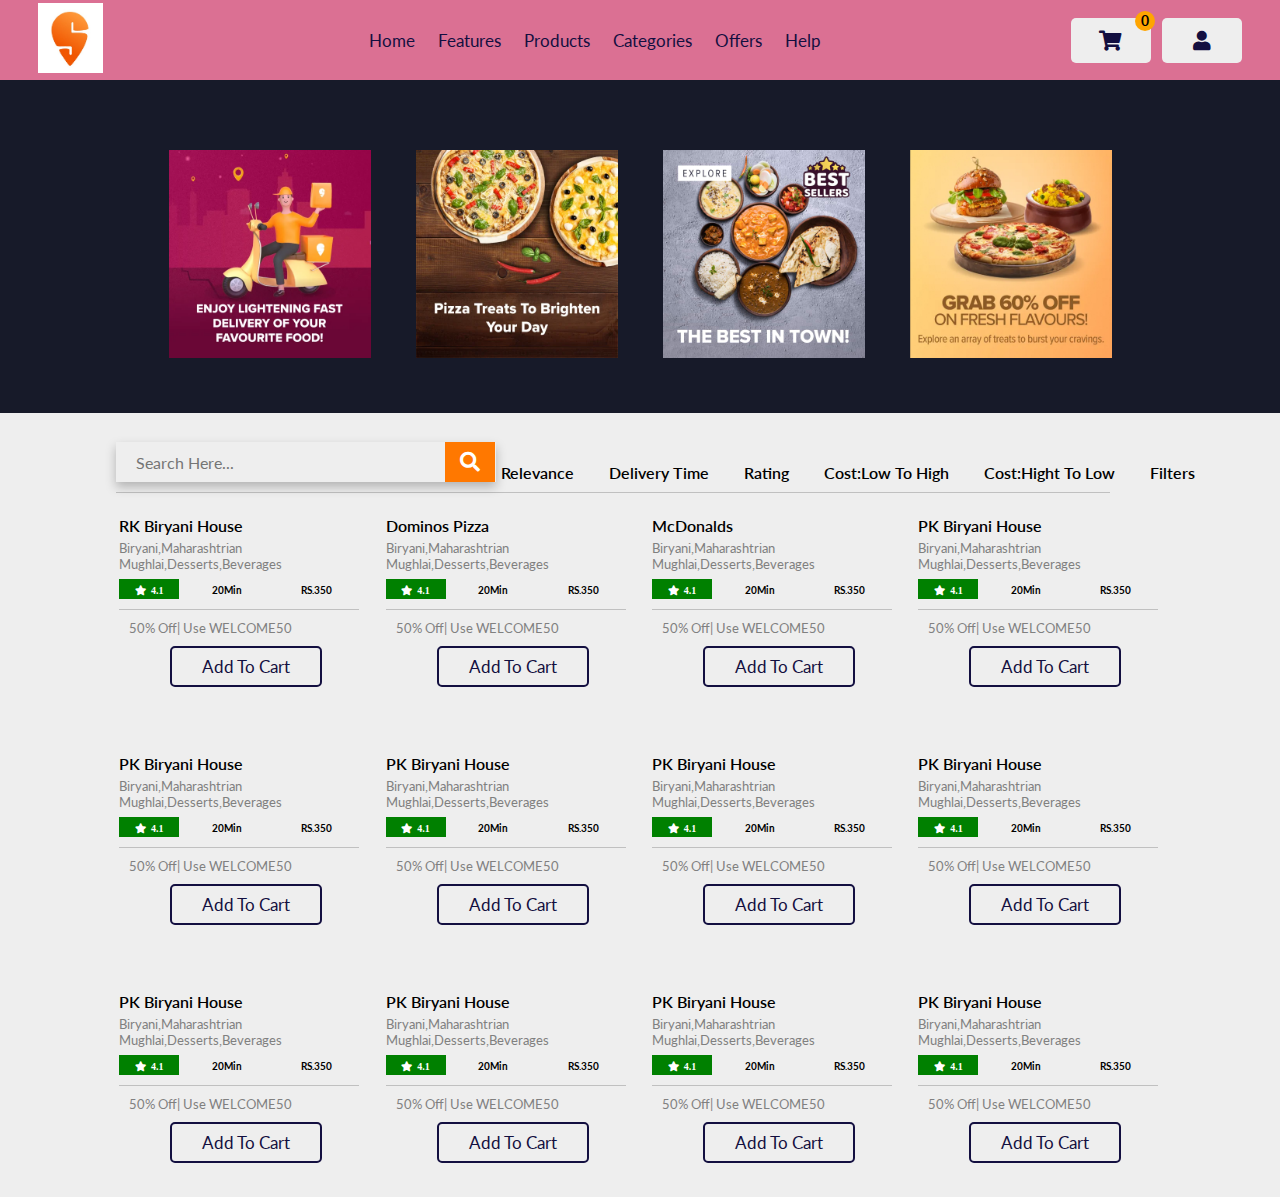
==== commit 07ea867d: "Updated" ====
--- a/index.html
+++ b/index.html
@@ -46,7 +46,7 @@
 <div class="shopping-cart" id="shopping-cart">
     <div class="box"></div> 
     <div class=" total subtotal">
-      Total (0 items): $0
+      Total (0 items): INR 0
   </div>
   <div class="checkout btn" ><a href="http://localhost:5000/">Checkout</a>
       
--- a/CSS/style.css
+++ b/CSS/style.css
@@ -98,10 +98,11 @@
     color:var(--black);
     cursor: pointer;
     background: none;
-    margin-left: 47px;
+    margin-left: 41px;
 }
 #add:hover {
     background: var(--orange);
+    color:#fff;
 }
 
 .header .icons .num-icon {
@@ -506,8 +507,8 @@
 
 .cardDiv{
     width:260px;
-    background-color: #130f40;
-}
+/*     background-color: #130f40;
+ */}
 .hide {
     display: none;
 }
@@ -529,10 +530,10 @@
         font-size: 28px;
         align-items: flex-end;
         justify-content: center;
-    }
+    }/* 
     .vid-list{
-        background-color: #130f40;
-    }
+        background-color: #403e0f;
+    } */
     
     
 section {
@@ -545,7 +546,94 @@
 
 
 
-
+@media (min-width:1024px) and (max-width:1280px)
+{
+    .section {
+        padding:2rem 9%;
+    }
+    .home .content {
+        display: flex;
+        gap:45px;
+        justify-content: space-between;
+        align-items: center;
+    }
+    .home .content img {
+        width:202px;
+        height:208px;
+    }
+    
+    .home {
+        display: grid;
+        align-items:center;
+        justify-content: center;
+        background: #171a29;
+        padding-top: 15rem;
+        overflow: hidden;
+        padding-bottom: 5.5rem;
+        place-items: center;
+    }
+    
+    .header {
+
+        position: fixed;
+        top:0; left:0; right:0;
+        z-index: 1000;
+        display: flex;
+        align-items:center;
+        justify-content: space-between;
+        padding:3rem 3%;
+        height:80px;
+        background:palevioletred;
+        
+    }
+    .header .icons .num-icon {
+        top: 11px;
+        right: 125px;
+        background: orange;
+        position: absolute;
+        border-radius: 50%;
+        width: 20px;
+        height: 20px;
+        line-height: 20px;
+        text-align: center;
+        outline: none;
+        font-weight: bold;
+        font-size: 14px;
+    }
+    
+    .home {
+        display: grid;
+        align-items:center;
+        justify-content: center;
+        background: #171a29;
+        padding-top: 15rem;
+        overflow: hidden;
+        padding-bottom: 5.5rem;
+        place-items: center;
+    }
+    .filterRight {
+        display: flex;
+        flex: 8;
+        justify-content: flex-end;
+        gap: 35px;
+        white-space: nowrap;
+    }
+    
+.filter {
+    display: flex;
+    border-bottom: 1px solid silver;
+    height:60px;
+    gap:5px;
+    white-space:nowrap;
+    margin-left: 1px;
+    margin-right: 55px;
+    padding-bottom: 10px;
+}
+
+.features .filterRight a {
+    font-size: 15.5px;
+}
+}
 
 
 
@@ -589,10 +677,10 @@
     }
 
     
-    .vid-list{
-        background-color: pink;
-    }
-
+/*     .vid-list{
+        background-color: green;
+    }
+ */
     .header .navbar a {
         font-size: 2rem;
         margin:2rem 2.5rem;
@@ -640,6 +728,7 @@
     cursor: pointer;
     background: none;
     margin-left: 44px;
+    place-items: center;
 }
 .btns  {
     align-items: center;
@@ -653,11 +742,11 @@
 }
 #list-container {
     display: grid;
-    
     grid-template-columns: repeat(auto-fit,minmax(250px,1fr));
     grid-column-gap:16px;
     grid-row-gap:30px;
-     margin: 15px 50px; 
+     /* margin: 15px 50px;  */
+     place-items: center;
 }
     
     .header {
@@ -751,7 +840,7 @@
 
 .vid-list{
     width:100%;
-    background-color:red;
+    /* background-color:red; */
 }
     
 
@@ -825,8 +914,8 @@
 }
 .cardDiv {
     width: 281px;
-    background-color: pink;
-    display: flex;
+/*     background-color: pink;
+ */    display: flex;
     justify-content: center;
 }
 
@@ -908,9 +997,14 @@
     width:60px;
     padding: 5px;
     height: 20px;
+    color: #fff;
     background: green;
     
 }
+ .fa-star:before {
+    content: "\f005";
+    padding-right: 5px;
+} 
 
 .btns .time {
     width:60px;
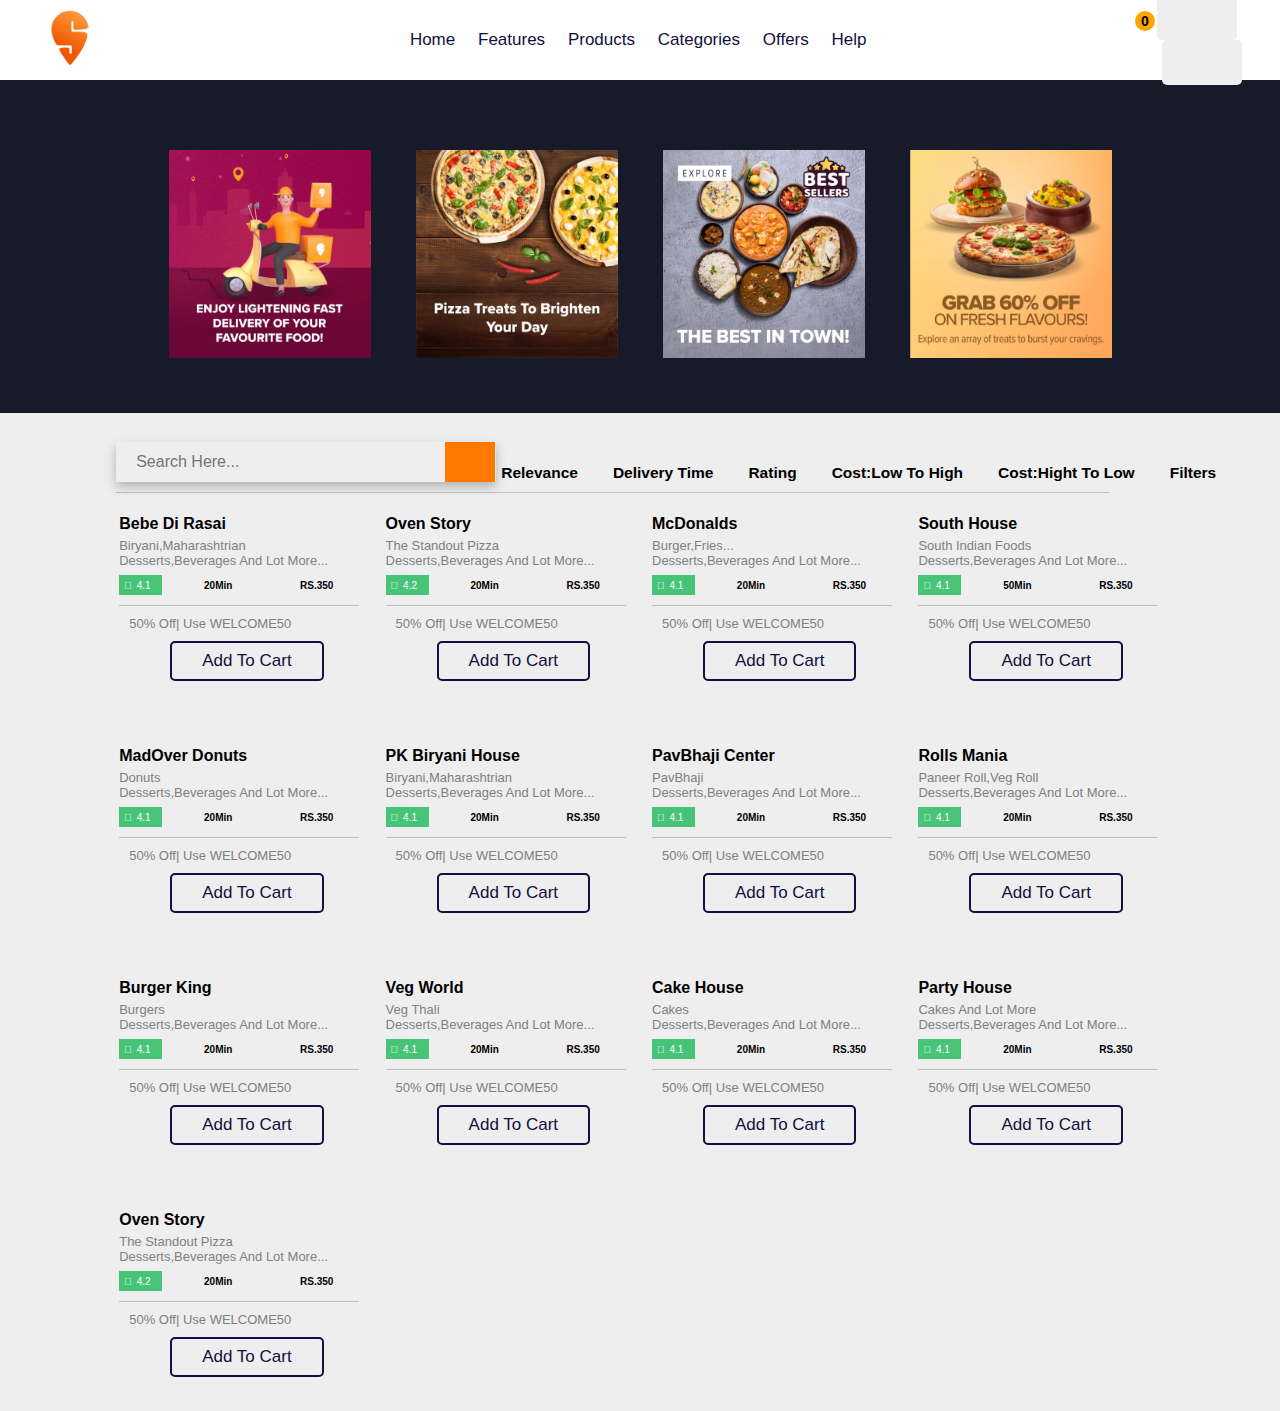
==== commit 02f9132a: "Updated" ====
--- a/index.html
+++ b/index.html
@@ -6,16 +6,16 @@
     <meta name="viewport" content="width=device-width, initial-scale=1.0">
     <title>Swiggy</title>
 
-    <link rel="stylesheet" href="https://unpkg.com/swiper@7/swiper-bundle.min.css" />
+   <!--  <link rel="stylesheet" href="https://unpkg.com/swiper@7/swiper-bundle.min.css" />
     <link rel="preconnect" href="https://fonts.googleapis.com">
 <link rel="preconnect" href="https://fonts.gstatic.com" crossorigin>
 <link href="https://fonts.googleapis.com/css2?family=Lato&family=Roboto+Slab:wght@200;300;500&family=Roboto:wght@300;400&display=swap" rel="stylesheet">
 
 
-    <!-- font awesome cdn link  -->
+   
     <link rel="stylesheet" href="https://cdnjs.cloudflare.com/ajax/libs/font-awesome/5.15.4/css/all.min.css">
 
-    <!-- custom css file link  -->
+    -->
     <link rel="stylesheet" href="CSS/style.css">
 
 </head>
@@ -40,7 +40,8 @@
           <div class="total-items-in-cart num-icon">0</div>
           
         
-       <a href="signup.html"> <div class="fas fa-user" id="login-btn"></div></a>
+       <!-- <a href="signup.html"> <div class="fas fa-user" id="login-btn"></div></a> -->
+       <div class="fas fa-user" id="login-btn"></div>
     </div>
     
 <div class="shopping-cart" id="shopping-cart">
@@ -57,14 +58,14 @@
 
 
 
-<!-- <form action="" class="login-form">
+ <form action="" class="login-form">
     <h3>login now</h3>
     <input type="email" placeholder="your email" class="box" id="email">
     <input type="password" placeholder="your password" class="box" id="password">
     <p>forget your password <a href="#">click here</a></p>
-    <p>don't have account<a href="#">create now</a></p>
-    <input type="submit" value="login now" class="btn" id="save" onclick="login()">
-</form> -->
+    <p>don't have account<a href="signup.html">create now</a></p>
+    <input type="submit" value="login now" class="btn" id="save" onsubmit="loginForm(event)">
+</form> 
 </header>
 <section class="home" id="home" style="overflow-x:auto;">
     <div class="content">
@@ -78,7 +79,7 @@
     <div class="filter">
     <div class="filterLeft">
       <div class="search-box">
-        <input type="search" id="search-box" placeholder="search here..." onclick="searchProducts()">
+        <input type="search" id="search-box" placeholder="search here..." onkeyup="searchProducts()">
         <label for="search-box" class="fas fa-search" id="searchBox" ></label>
       </div>
     </div>
--- a/CSS/style.css
+++ b/CSS/style.css
@@ -71,6 +71,16 @@
     text-align:center;
 } 
 
+.header .icons #cart-btn:hover {
+    background: var(--orange);
+    color: #fff;
+} 
+
+.header .icons #login-btn:hover {
+    background: var(--orange);
+    color: #fff;
+} 
+
 .header .icons #login-btn {
     height:4.5rem;
     width:8rem;
@@ -103,6 +113,7 @@
 #add:hover {
     background: var(--orange);
     color:#fff;
+    border:.2rem solid white;
 }
 
 .header .icons .num-icon {
@@ -486,7 +497,6 @@
 .filterRight   {
     display: flex;
     flex:8;
-    
     justify-content: flex-end;
     gap:45px;
 
@@ -583,7 +593,7 @@
         justify-content: space-between;
         padding:3rem 3%;
         height:80px;
-        background:palevioletred;
+        /* background:palevioletred; */
         
     }
     .header .icons .num-icon {
@@ -932,10 +942,7 @@
 .vid-list {
     width:100%;
     padding: 2px;
-    border: .2rem solid transparent;
-
-    /* margin-right: 50px; */
-    
+    border: .2rem solid transparent;    
 }
 #search-btn {
     display: none;
@@ -994,12 +1001,14 @@
 } 
 
 .btns .rating {
-    width:60px;
-    padding: 5px;
+    display: flex;
+    align-items: center;
+    width:43px;
+    padding:0 5px;
     height: 20px;
     color: #fff;
-    background: green;
-    
+    background: #48c479;
+    font-weight:400;
 }
  .fa-star:before {
     content: "\f005";
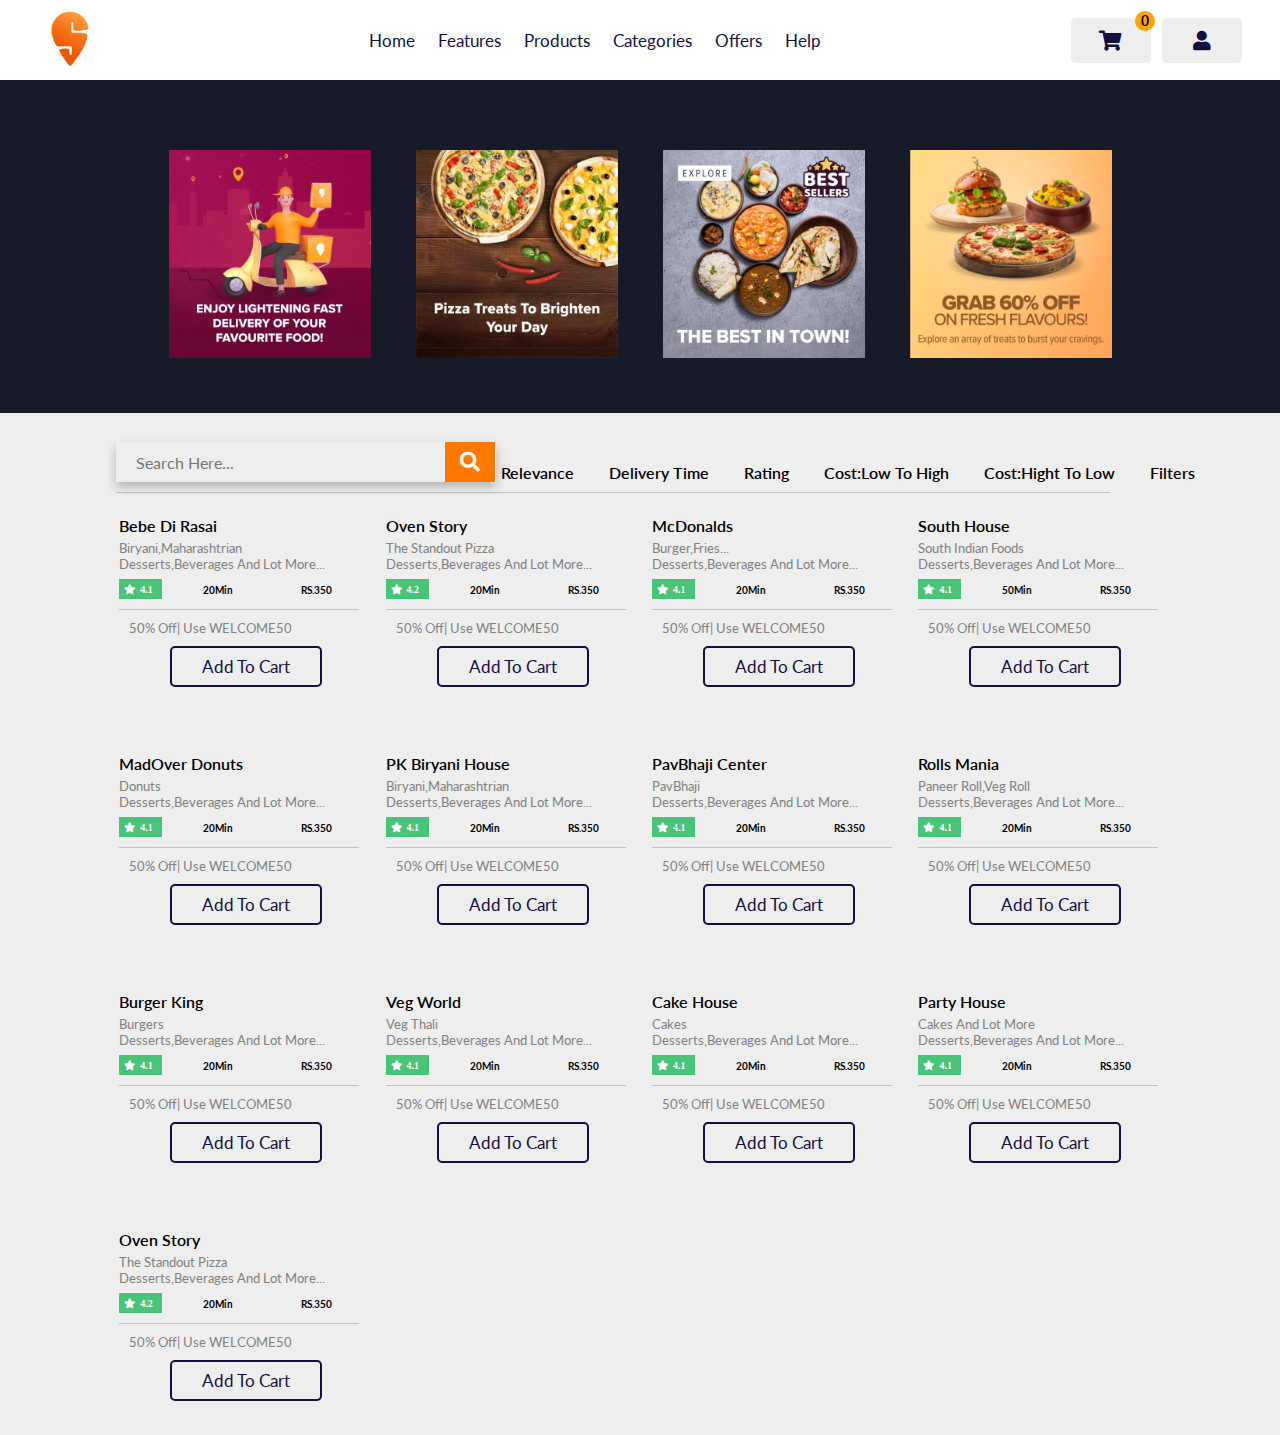
==== commit 5aead615: "Updated" ====
--- a/index.html
+++ b/index.html
@@ -6,7 +6,7 @@
     <meta name="viewport" content="width=device-width, initial-scale=1.0">
     <title>Swiggy</title>
 
-   <!--  <link rel="stylesheet" href="https://unpkg.com/swiper@7/swiper-bundle.min.css" />
+    <link rel="stylesheet" href="https://unpkg.com/swiper@7/swiper-bundle.min.css" />
     <link rel="preconnect" href="https://fonts.googleapis.com">
 <link rel="preconnect" href="https://fonts.gstatic.com" crossorigin>
 <link href="https://fonts.googleapis.com/css2?family=Lato&family=Roboto+Slab:wght@200;300;500&family=Roboto:wght@300;400&display=swap" rel="stylesheet">
@@ -15,7 +15,7 @@
    
     <link rel="stylesheet" href="https://cdnjs.cloudflare.com/ajax/libs/font-awesome/5.15.4/css/all.min.css">
 
-    -->
+    
     <link rel="stylesheet" href="CSS/style.css">
 
 </head>
